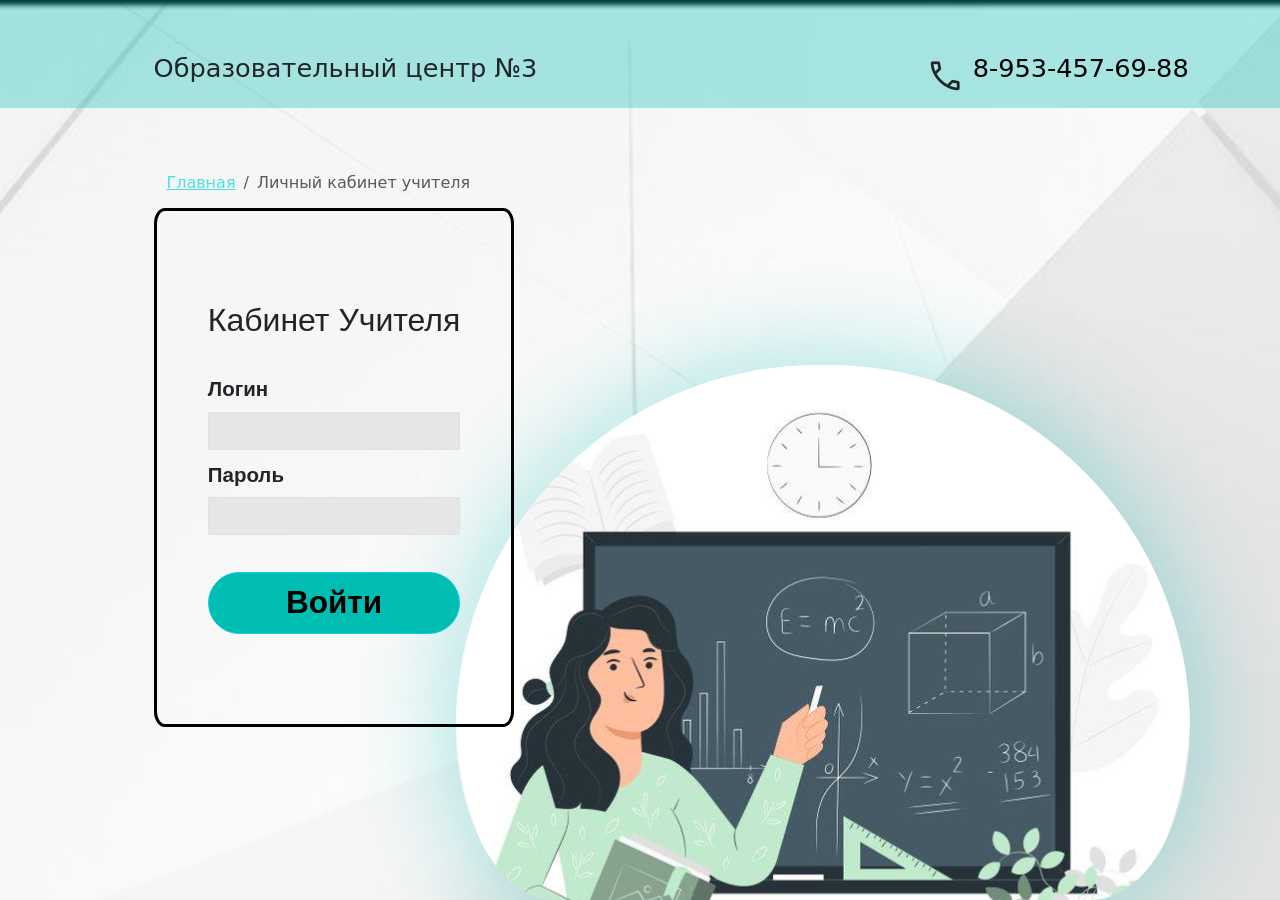
==== front-side/index/index.html @ d29da0ac "new page added" ====
<!DOCTYPE html>
<html lang="ru">
  <head>
    <meta charset="UTF-8">
    <meta name="viewport" content="width=device-width, initial-scale=1.0">
    <title>Login Page</title>
    <link rel="stylesheet" href="./templates/index.css">
    <link href="https://cdn.jsdelivr.net/npm/bootstrap@5.3.3/dist/css/bootstrap.min.css" rel="stylesheet" integrity="sha384-QWTKZyjpPEjISv5WaRU9OFeRpok6YctnYmDr5pNlyT2bRjXh0JMhjY6hW+ALEwIH" crossorigin="anonymous">
    <link rel="stylesheet" href="https://fonts.googleapis.com/css2?family=Material+Symbols+Outlined:opsz,wght,FILL,GRAD@20..48,100..700,0..1,-50..200" />
  </head>
  <header>
    <div id="container-header">
        <div id="edu-center-container">
            <h1 id="edu-center-text">Образовательный центр №3</h1>
            <div id="phone-num-container">
                <span id="phone-pic" class="material-symbols-outlined">
                    call
                    </span>
                <a href="tel:+79534576988" id="phone-num">8-953-457-69-88</a>
            </div>
            
        </div>
    </div>
  </header>
  <body>
    <main>
        
        <div id="breadcrumb-container">
            <nav aria-label="breadcrumb">
                <ol class="breadcrumb" style="margin-bottom: 1.4vh;">
                  <li class="breadcrumb-item"><a href="#">Главная</a></li>
                  <li class="breadcrumb-item active" aria-current="page">Личный кабинет учителя</li>
                </ol>
              </nav>
        </div>
        <div id="login-image-container">
            <img id="login-image" src="./templates/src/login_pic.svg" alt="Image">
        </div>
        <div id="login-container">
            <h2 id="teachers-cab">Кабинет Учителя</h2>
            <div id="login-input-places-container">
                <a>Логин</a>
                <input type="text" class="form-control" aria-label="Default" aria-describedby="inputGroup-sizing-default">
                <a>Пароль</a>
                <input type="password" class="form-control" aria-label="Default" aria-describedby="inputGroup-sizing-default">
            </div>
            
            
            <button type="button" class="btn btn-outline-info" id="login_button">Войти</button>
        </div> 
        
        
    </main>
	<script src="./templates/index.js"></script>
  </body>
</html>
---- front-side/index/templates/index.css ----
body {
    background-image: url("./src/bg_index.svg");
    background-repeat: no-repeat;
    background-size: cover;
    background-attachment: fixed;
    background-position: center;

    
    justify-content: center;
    align-items: center;
}
#container-header {
    background-color: rgba(0, 189, 178, 0.33);
    padding-bottom: 12vh;
    display: block;
    box-sizing: border-box;
    position: relative;
    z-index: 1;
    
}

#edu-center-container {
    position: absolute;
    bottom: 1vw;
    
}
#edu-center-text {
    margin-left: 12vw;
    font-size: 2vw;
    display: inline;
}
#phone-num-container {
    margin-left: 30vw;
    font-size: 2vw;
    display: inline;
}
#phone-num {
    text-decoration: none;
    color: black;
}
#phone-pic {
    vertical-align: -2vh;
    font-size: 3vw;
}
#breadcrumb-container{
    margin-left: 13vw;
    padding-top: 7vh;
}

.breadcrumb-item a{
    color: rgba(0, 216, 220, 0.7);
}
#login-container {
    border: 3px solid black;
    padding-bottom: 24vh;
    box-sizing: border-box;
    
    margin-right: 7vw;
    position: absolute;
    margin-left: 12vw;
    padding: 10vh 4vw;
    display: flex;
    flex-direction: column;
    font-family: Arial, Helvetica, sans-serif;
    border-radius: 3%;
}
#login-input-places-container {
    font-weight: bold;
    margin-top: 3vh;
    margin-bottom: 3vh;
    font-size: 1.6vw;

    
}
#login-input-places-container input{
    display: block;
    margin-bottom: 10px;
    border-radius: 0;
    margin-top: 7px;
    background-color: rgb(230, 230, 230);
}


input[type="text"]:focus {
    box-shadow:  0px 0px 8px rgb(112, 112, 112);
  }
input[type="password"]:focus {
    box-shadow:  0px 0px 8px rgb(112, 112, 112);
  }

#login_button:hover {
    background-color: rgba(255, 255, 255, 0.7);
}
#login_button {
    display: flex;
    flex-direction: column;
    justify-content: center;
    align-items: center;
    color: black;
    border-radius: 40px 40px 40px 40px;
    font-size: 3.5vh;
    font-weight: bold;
    background-color: rgb(0, 189, 178);
}
#login-image-container {
    display: block;
    position: absolute;
    right: 7vw;
    bottom: 0;
    justify-content: flex-end;
    align-items: flex-end;
    z-index: 0;
}
#login-image {
    
    border-radius: 23vw / 70vw 40vw 40vw;
    border-top-right-radius: 84vw;
    border-top-left-radius: 84vw;
    box-shadow: 0 0px 100px 10px rgba(0, 189, 178, 0.33);
}
@media screen and (max-width: 480px) {
    main {
        justify-content: center;
        align-items: center;
        display: flex;
    }
    #edu-center-text {
        margin-left: 5vw;
        font-size: 6vw;
    }
    #phone-num {
        margin-left: 20vw;
        font-size: 6vw;
    }
    #login-image {
        margin-right: 0vw;
        display: none;
    }
    #login-container {
        margin-top: 70vh;
    }
    #breadcrumb-container{
        margin-left: 0vw;
        padding-top: 7vh;
    }


}
@media screen and (max-width: 1246px){
    #login-image-container {
        display: block;
        position: absolute;
        right: 3vw;
        bottom: 0;
        justify-content: flex-end;
        align-items: flex-end;
        size: 3vw;
        display: flex;
        flex-direction: row;
    }
    #login-container {
        margin-left: 7vw;
        background-color: rgba(247, 247, 247, 0.5);
        
    }
    #login-image {
        max-width: 70%;
        max-height: 60%;
        margin-right: 5vw;
        
        
    }

    #login-input-places-container {
        font-size: 3vw;
    }
    #phone-pic {
        display: none;
    }
}
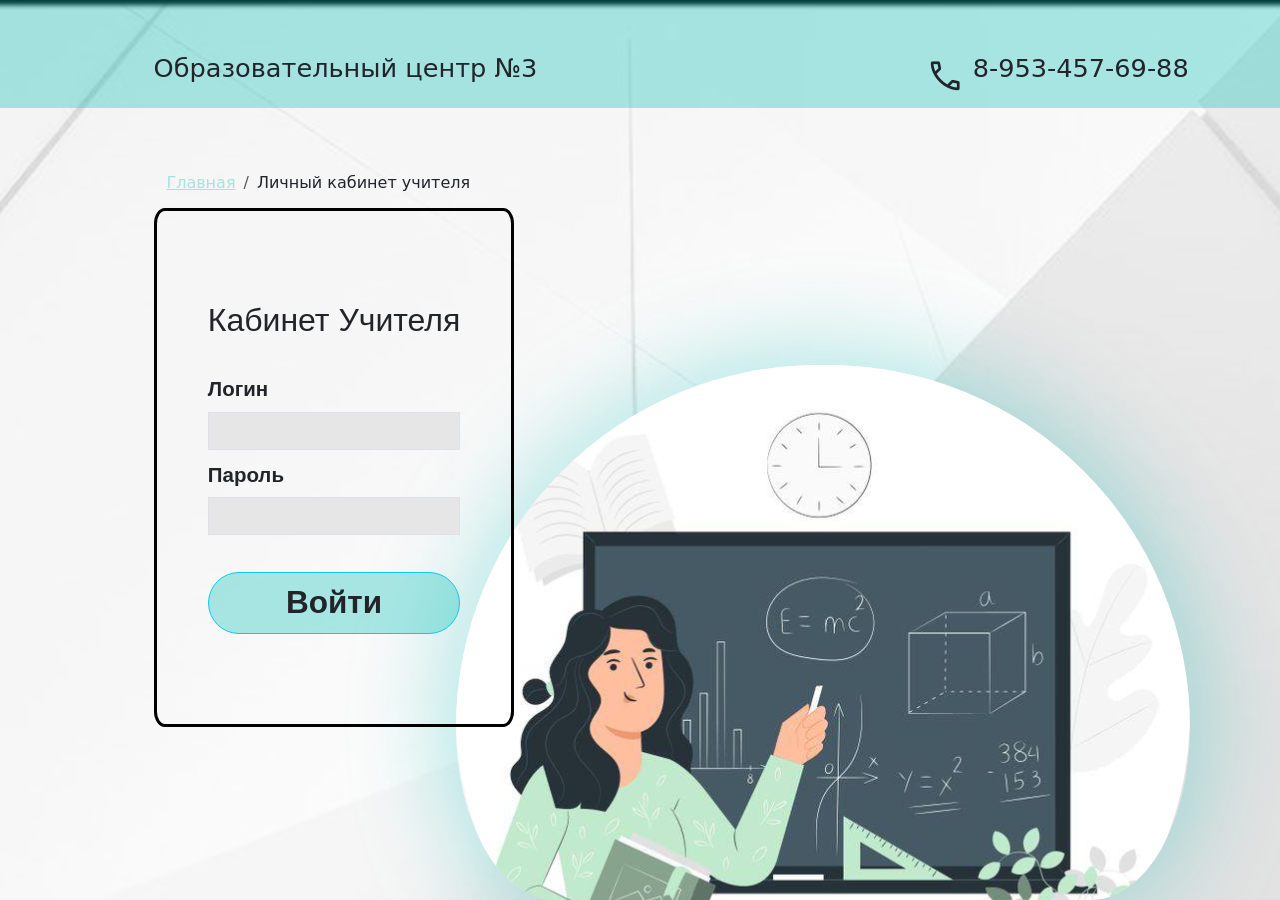
==== commit fd8fb8e9: "theme switcher added" ====
--- a/front-side/index/index.html
+++ b/front-side/index/index.html
@@ -29,7 +29,7 @@
             <nav aria-label="breadcrumb">
                 <ol class="breadcrumb" style="margin-bottom: 1.4vh;">
                   <li class="breadcrumb-item"><a href="#">Главная</a></li>
-                  <li class="breadcrumb-item active" aria-current="page">Личный кабинет учителя</li>
+                  <li id="active" class="breadcrumb-item active" aria-current="page">Личный кабинет учителя</li>
                 </ol>
               </nav>
         </div>
--- a/front-side/index/templates/index.css
+++ b/front-side/index/templates/index.css
@@ -1,24 +1,39 @@
+:root {
+    --bg-color: rgb(238, 237, 237);
+    --color: rgba(0, 189, 178, 0.33);
+    --text-color: rgb(33, 37, 42);
+    --hover-button-color: rgb(16, 225, 216);
+    --switcher-slider-color: rgb(203, 201, 201);
+    --bg-pic: url("./src/bg_index.svg");
+    --input-color: rgb(230, 230, 230);
+}
+:root[data-theme='dark'] {
+    --bg-color: rgb(74, 74, 74);
+    --color: rgb(61, 136, 131);
+    --text-color: rgb(231, 231, 231);
+    --hover-button-color: rgb(70, 149, 149);
+    --switcher-slider-color: rgb(174, 174, 174);
+    --bg-pic: url("./src/bg_index_dark_theme.svg");
+    --input-color: rgb(174, 174, 174);
+}
 body {
-    background-image: url("./src/bg_index.svg");
+    background-image: var(--bg-pic);
     background-repeat: no-repeat;
     background-size: cover;
     background-attachment: fixed;
     background-position: center;
-
-    
     justify-content: center;
     align-items: center;
 }
 #container-header {
-    background-color: rgba(0, 189, 178, 0.33);
+    background-color: var(--color);
     padding-bottom: 12vh;
     display: block;
     box-sizing: border-box;
     position: relative;
     z-index: 1;
-    
+    color: var(--text-color);
 }
-
 #edu-center-container {
     position: absolute;
     bottom: 1vw;
@@ -36,7 +51,7 @@
 }
 #phone-num {
     text-decoration: none;
-    color: black;
+    color: var(--text-color);
 }
 #phone-pic {
     vertical-align: -2vh;
@@ -45,16 +60,20 @@
 #breadcrumb-container{
     margin-left: 13vw;
     padding-top: 7vh;
+    color: var(--text-color);
 }
 
+#active {
+    color: var(--text-color);
+}
 .breadcrumb-item a{
-    color: rgba(0, 216, 220, 0.7);
+    color: var(--color);
 }
 #login-container {
     border: 3px solid black;
     padding-bottom: 24vh;
     box-sizing: border-box;
-    
+    color: var(--text-color);
     margin-right: 7vw;
     position: absolute;
     margin-left: 12vw;
@@ -69,17 +88,14 @@
     margin-top: 3vh;
     margin-bottom: 3vh;
     font-size: 1.6vw;
-
-    
 }
 #login-input-places-container input{
     display: block;
     margin-bottom: 10px;
     border-radius: 0;
     margin-top: 7px;
-    background-color: rgb(230, 230, 230);
+    background-color: var(--input-color);
 }
-
 
 input[type="text"]:focus {
     box-shadow:  0px 0px 8px rgb(112, 112, 112);
@@ -96,11 +112,11 @@
     flex-direction: column;
     justify-content: center;
     align-items: center;
-    color: black;
+    color: var(--text-color);
     border-radius: 40px 40px 40px 40px;
     font-size: 3.5vh;
     font-weight: bold;
-    background-color: rgb(0, 189, 178);
+    background-color: var(--color);
 }
 #login-image-container {
     display: block;
@@ -112,7 +128,6 @@
     z-index: 0;
 }
 #login-image {
-    
     border-radius: 23vw / 70vw 40vw 40vw;
     border-top-right-radius: 84vw;
     border-top-left-radius: 84vw;
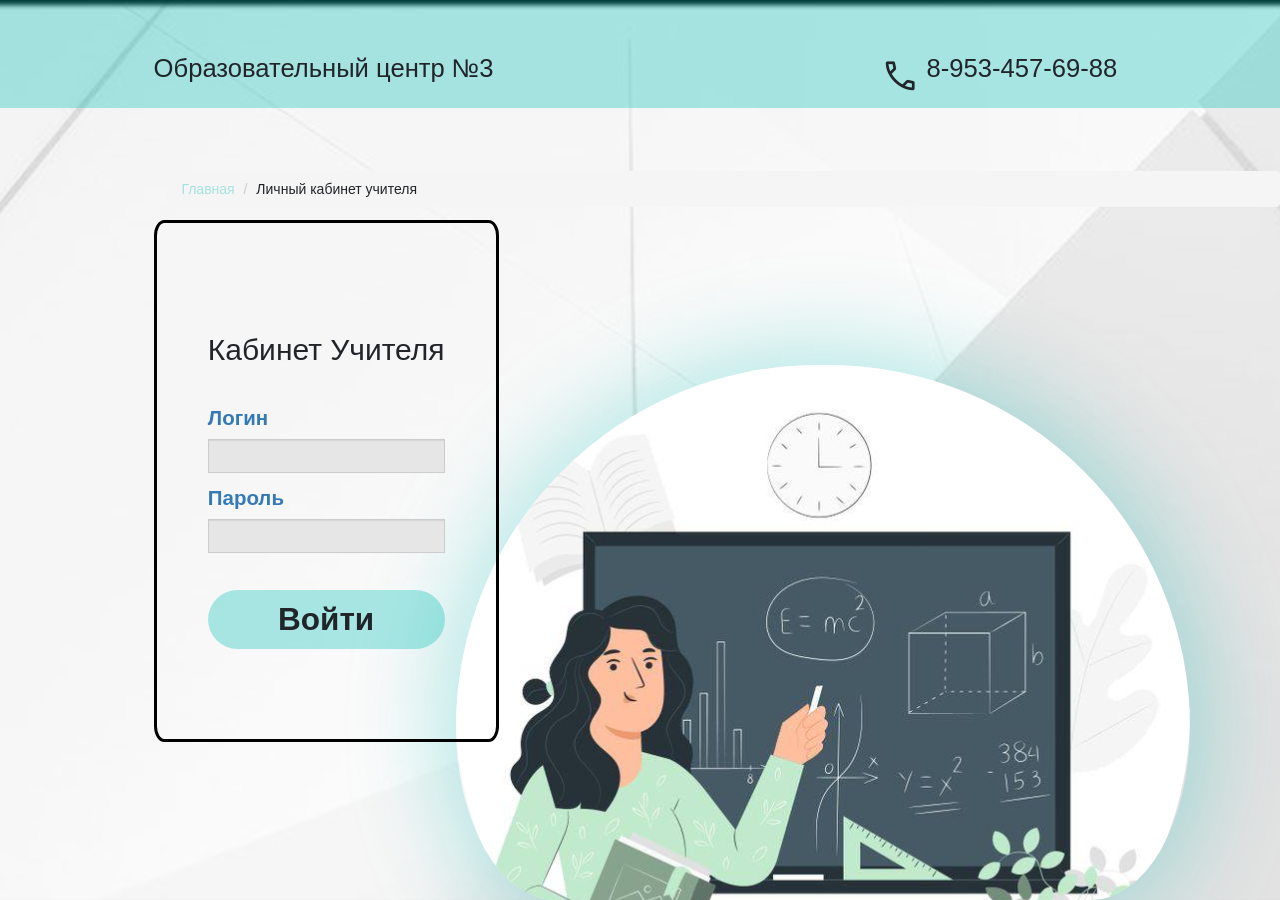
==== commit 6c686bdb: "bootstrap fixes" ====
--- a/front-side/index/index.html
+++ b/front-side/index/index.html
@@ -5,7 +5,7 @@
     <meta name="viewport" content="width=device-width, initial-scale=1.0">
     <title>Login Page</title>
     <link rel="stylesheet" href="./templates/index.css">
-    <link href="https://cdn.jsdelivr.net/npm/bootstrap@5.3.3/dist/css/bootstrap.min.css" rel="stylesheet" integrity="sha384-QWTKZyjpPEjISv5WaRU9OFeRpok6YctnYmDr5pNlyT2bRjXh0JMhjY6hW+ALEwIH" crossorigin="anonymous">
+    <link rel="stylesheet" href="https://maxcdn.bootstrapcdn.com/bootstrap/3.3.6/css/bootstrap.min.css">
     <link rel="stylesheet" href="https://fonts.googleapis.com/css2?family=Material+Symbols+Outlined:opsz,wght,FILL,GRAD@20..48,100..700,0..1,-50..200" />
   </head>
   <header>
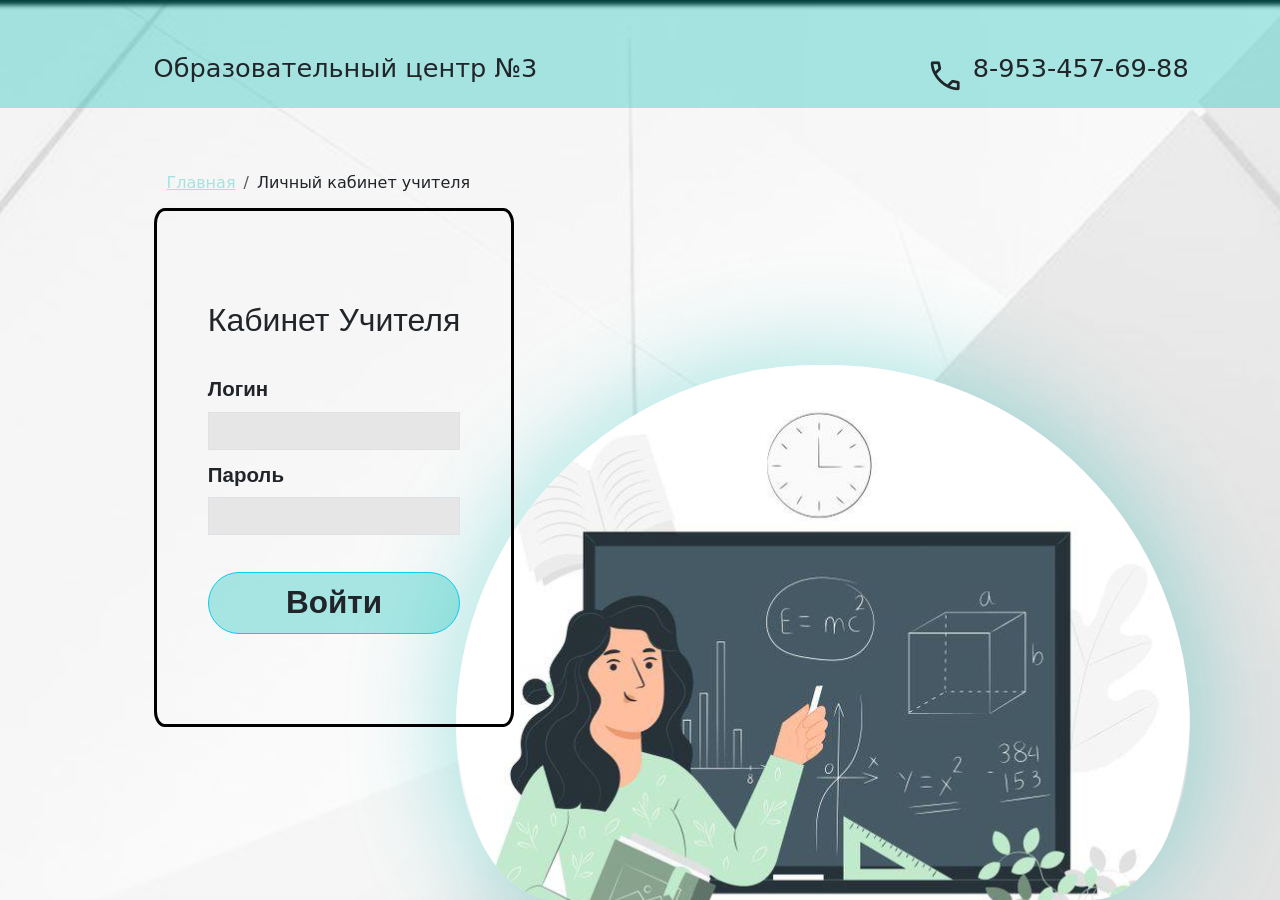
==== commit f1641308: "Update index.html" ====
--- a/front-side/index/index.html
+++ b/front-side/index/index.html
@@ -5,7 +5,7 @@
     <meta name="viewport" content="width=device-width, initial-scale=1.0">
     <title>Login Page</title>
     <link rel="stylesheet" href="./templates/index.css">
-    <link rel="stylesheet" href="https://maxcdn.bootstrapcdn.com/bootstrap/3.3.6/css/bootstrap.min.css">
+    <link rel="stylesheet" href="https://cdn.jsdelivr.net/npm/bootstrap@5.3.3/dist/css/bootstrap.min.css">
     <link rel="stylesheet" href="https://fonts.googleapis.com/css2?family=Material+Symbols+Outlined:opsz,wght,FILL,GRAD@20..48,100..700,0..1,-50..200" />
   </head>
   <header>
